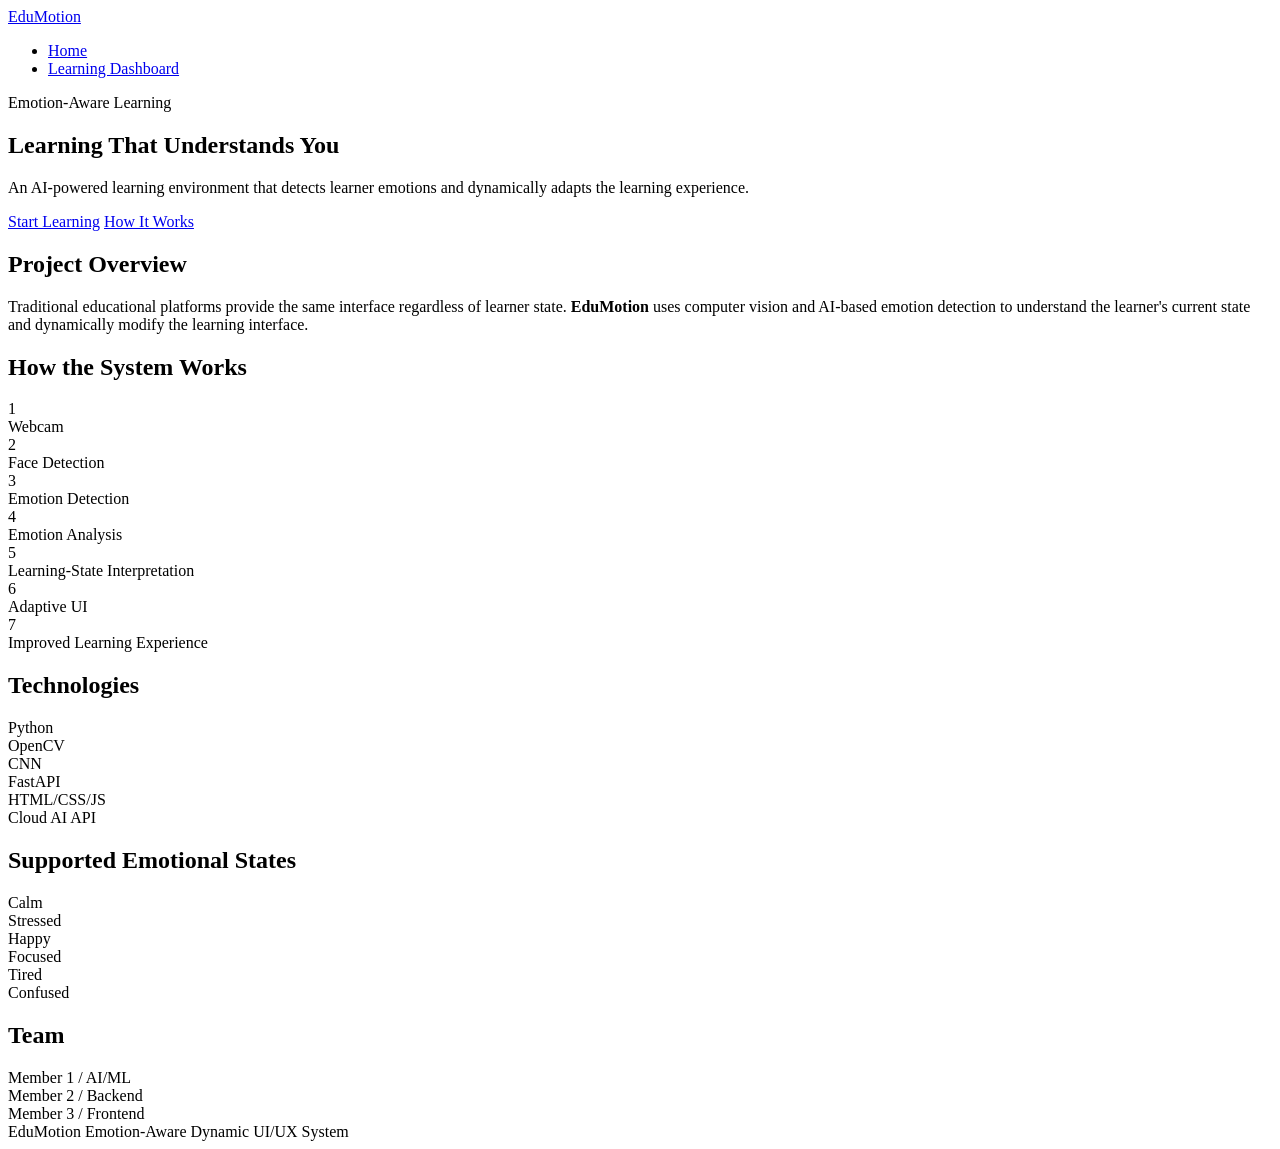
==== frontend/templates/index.html @ c5717729 "first commit" ====
<!DOCTYPE html>
<html lang="en">
<head>
    <meta charset="UTF-8">
    <meta name="viewport" content="width=device-width, initial-scale=1.0">
    <title>EduMotion - Emotion-Aware Learning Platform</title>
    <link rel="stylesheet" href="/static/css/home.css">
    <link rel="preconnect" href="https://fonts.googleapis.com">
    <link rel="preconnect" href="https://fonts.gstatic.com" crossorigin>
    <link href="https://fonts.googleapis.com/css2?family=Inter:wght@400;500;600;700&family=DM+Sans:wght@400;500;600&display=swap" rel="stylesheet">
</head>
<body>
    <header>
        <nav class="navbar">
            <div class="navbar-left">
                <a href="#" class="navbar-logo">EduMotion</a>
            </div>
            <ul class="navbar-nav">
                <li><a href="#home" class="nav-link">Home</a></li>
                <li><a href="/learning" class="nav-link">Learning Dashboard</a></li>
            </ul>
            <div class="navbar-right">
                <span class="emotion-label">Emotion-Aware Learning</span>
            </div>
        </nav>
    </header>

    <main class="home-page">
        <section class="hero">
            <div class="hero-content">
                <h1 class="hero-title">Learning That Understands You</h1>
                <p class="hero-subtitle">An AI-powered learning environment that detects learner emotions and dynamically adapts the learning experience.</p>
                <div class="hero-buttons">
                    <a href="/learning" class="btn-primary btn">Start Learning</a>
                    <a href="#how-it-works" class="btn-secondary btn">How It Works</a>
                </div>
            </div>
        </section>

        <section class="project-explanation" id="how-it-works">
            <div class="section-header">
                <h2>Project Overview</h2>
            </div>
            <div class="explanation-text">
                <p>Traditional educational platforms provide the same interface regardless of learner state. <strong>EduMotion</strong> uses computer vision and AI-based emotion detection to understand the learner's current state and dynamically modify the learning interface.</p>
            </div>
        </section>

        <section class="pipeline-visual">
            <div class="section-header">
                <h2>How the System Works</h2>
            </div>
            <div class="pipeline-steps">
                <div class="pipeline-step">
                    <div class="step-number">1</div>
                    <div class="step-label">Webcam</div>
                </div>
                <div class="pipeline-step">
                    <div class="step-number">2</div>
                    <div class="step-label">Face Detection</div>
                </div>
                <div class="pipeline-step">
                    <div class="step-number">3</div>
                    <div class="step-label">Emotion Detection</div>
                </div>
                <div class="pipeline-step">
                    <div class="step-number">4</div>
                    <div class="step-label">Emotion Analysis</div>
                </div>
                <div class="pipeline-step">
                    <div class="step-number">5</div>
                    <div class="step-label">Learning-State Interpretation</div>
                </div>
                <div class="pipeline-step">
                    <div class="step-number">6</div>
                    <div class="step-label">Adaptive UI</div>
                </div>
                <div class="pipeline-step">
                    <div class="step-number">7</div>
                    <div class="step-label">Improved Learning Experience</div>
                </div>
            </div>
        </section>

        <section class="technology">
            <div class="section-header">
                <h2>Technologies</h2>
            </div>
            <div class="tech-cards">
                <div class="tech-card"><span>Python</span></div>
                <div class="tech-card"><span>OpenCV</span></div>
                <div class="tech-card"><span>CNN</span></div>
                <div class="tech-card"><span>FastAPI</span></div>
                <div class="tech-card"><span>HTML/CSS/JS</span></div>
                <div class="tech-card"><span>Cloud AI API</span></div>
            </div>
        </section>

        <section class="emotional-states">
            <div class="section-header">
                <h2>Supported Emotional States</h2>
            </div>
            <div class="emotion-states-grid">
                <div class="emotion-state calm">Calm</div>
                <div class="emotion-state stressed">Stressed</div>
                <div class="emotion-state happy">Happy</div>
                <div class="emotion-state focused">Focused</div>
                <div class="emotion-state tired">Tired</div>
                <div class="emotion-state confused">Confused</div>
            </div>
        </section>

        <section class="team-section">
            <div class="section-header">
                <h2>Team</h2>
            </div>
            <div class="team-members">
                <div class="team-member" data-name="Member 1" data-role="AI/ML">Member 1 / AI/ML</div>
                <div class="team-member" data-name="Member 2" data-role="Backend">Member 2 / Backend</div>
                <div class="team-member" data-name="Member 3" data-role="Frontend">Member 3 / Frontend</div>
            </div>
        </section>
    </main>

    <footer>
        <div class="footer-content">
            <span>EduMotion</span>
            <span>Emotion-Aware Dynamic UI/UX System</span>
        </div>
    </footer>

    <script type="module" src="/static/js/app.js"></script>
</body>
</html>
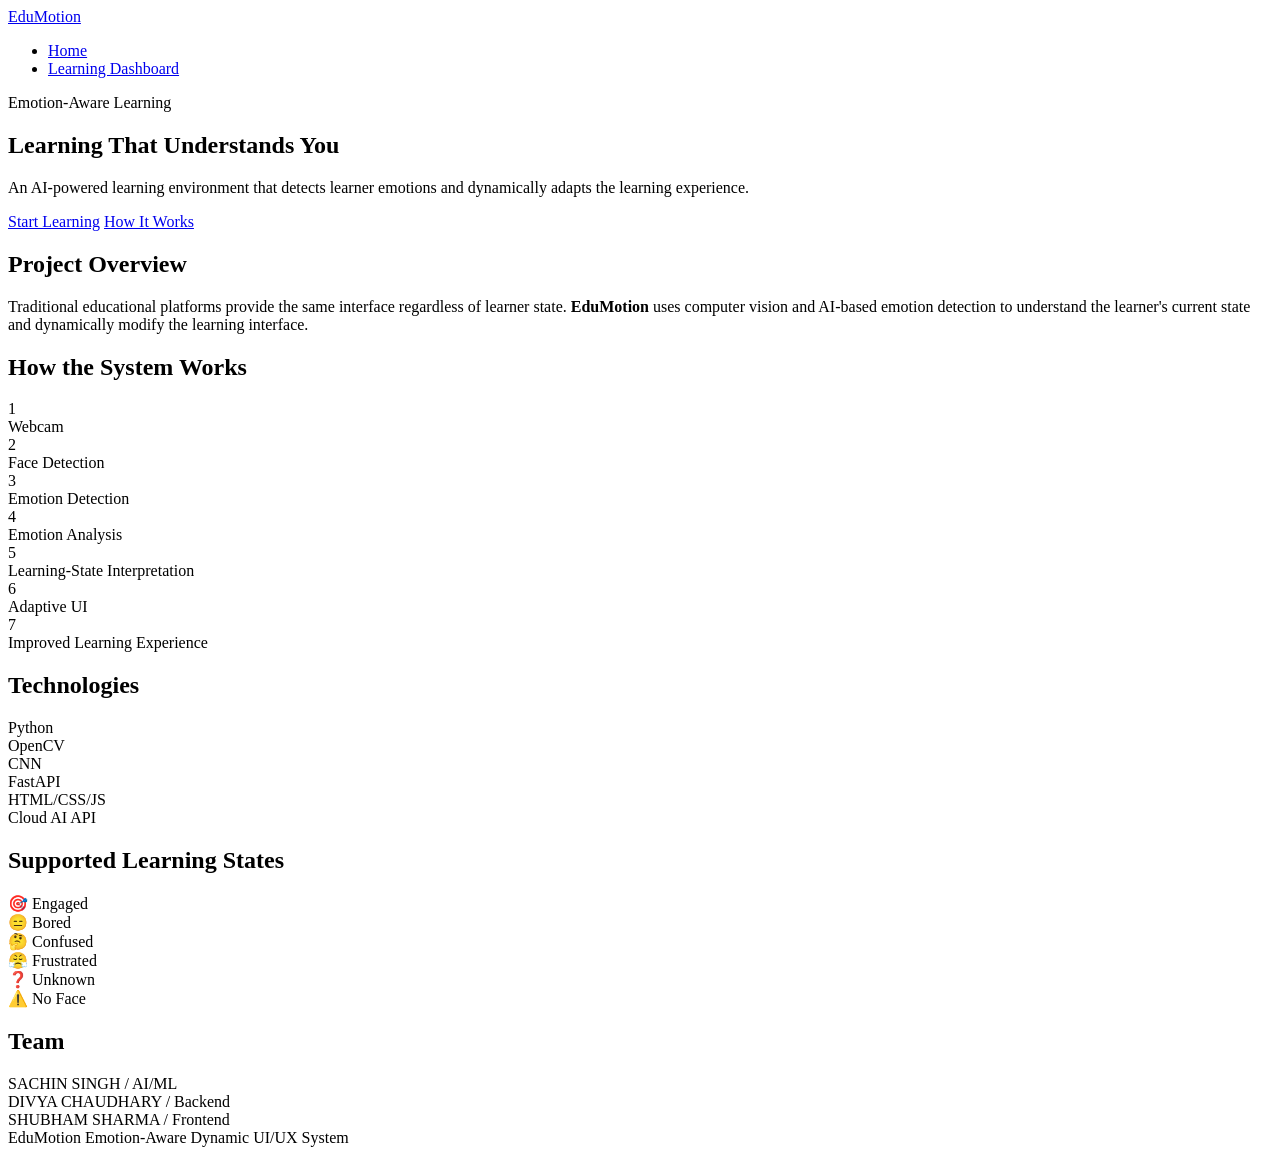
==== commit 3dd37d0f: "Updated" ====
--- a/frontend/templates/index.html
+++ b/frontend/templates/index.html
@@ -98,15 +98,15 @@
 
         <section class="emotional-states">
             <div class="section-header">
-                <h2>Supported Emotional States</h2>
+                <h2>Supported Learning States</h2>
             </div>
             <div class="emotion-states-grid">
-                <div class="emotion-state calm">Calm</div>
-                <div class="emotion-state stressed">Stressed</div>
-                <div class="emotion-state happy">Happy</div>
-                <div class="emotion-state focused">Focused</div>
-                <div class="emotion-state tired">Tired</div>
-                <div class="emotion-state confused">Confused</div>
+                <div class="emotion-state engaged">🎯 Engaged</div>
+                <div class="emotion-state bored">😑 Bored</div>
+                <div class="emotion-state confused">🤔 Confused</div>
+                <div class="emotion-state frustrated">😤 Frustrated</div>
+                <div class="emotion-state unknown">❓ Unknown</div>
+                <div class="emotion-state noface">⚠️ No Face</div>
             </div>
         </section>
 
@@ -115,9 +115,9 @@
                 <h2>Team</h2>
             </div>
             <div class="team-members">
-                <div class="team-member" data-name="Member 1" data-role="AI/ML">Member 1 / AI/ML</div>
-                <div class="team-member" data-name="Member 2" data-role="Backend">Member 2 / Backend</div>
-                <div class="team-member" data-name="Member 3" data-role="Frontend">Member 3 / Frontend</div>
+                <div class="team-member" data-name="SACHIN SINGH" data-role="AI/ML">SACHIN SINGH / AI/ML</div>
+                <div class="team-member" data-name="DIVYA CHAUDHARY" data-role="Backend">DIVYA CHAUDHARY / Backend</div>
+                <div class="team-member" data-name="SHUBHAM SHARMA" data-role="Frontend">SHUBHAM SHARMA / Frontend</div>
             </div>
         </section>
     </main>
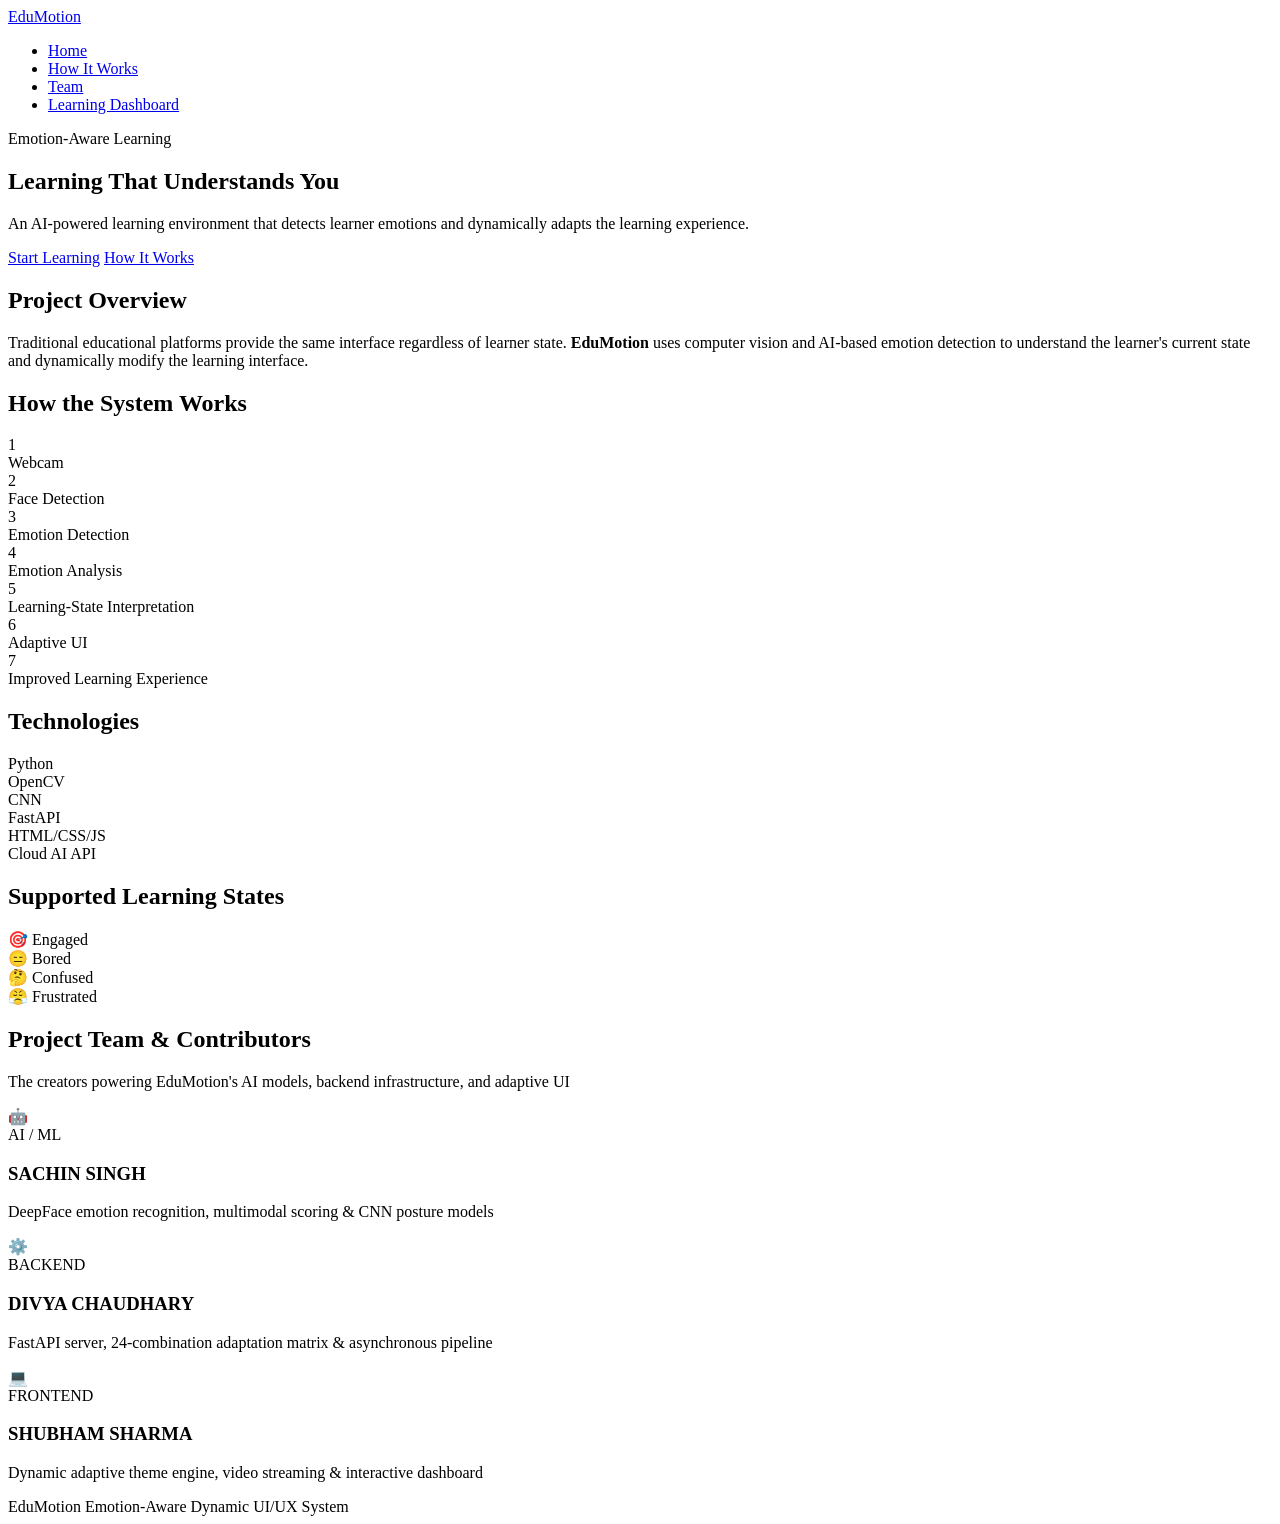
==== commit 33940394: "Final Submission" ====
--- a/frontend/templates/index.html
+++ b/frontend/templates/index.html
@@ -16,7 +16,9 @@
                 <a href="#" class="navbar-logo">EduMotion</a>
             </div>
             <ul class="navbar-nav">
-                <li><a href="#home" class="nav-link">Home</a></li>
+                <li><a href="#" class="nav-link">Home</a></li>
+                <li><a href="#how-it-works" class="nav-link">How It Works</a></li>
+                <li><a href="#team" class="nav-link">Team</a></li>
                 <li><a href="/learning" class="nav-link">Learning Dashboard</a></li>
             </ul>
             <div class="navbar-right">
@@ -105,19 +107,47 @@
                 <div class="emotion-state bored">😑 Bored</div>
                 <div class="emotion-state confused">🤔 Confused</div>
                 <div class="emotion-state frustrated">😤 Frustrated</div>
-                <div class="emotion-state unknown">❓ Unknown</div>
-                <div class="emotion-state noface">⚠️ No Face</div>
             </div>
         </section>
 
-        <section class="team-section">
+        <section class="team-section" id="team">
             <div class="section-header">
-                <h2>Team</h2>
+                <h2>Project Team & Contributors</h2>
+                <p class="section-subtitle">The creators powering EduMotion's AI models, backend infrastructure, and adaptive UI</p>
             </div>
-            <div class="team-members">
-                <div class="team-member" data-name="SACHIN SINGH" data-role="AI/ML">SACHIN SINGH / AI/ML</div>
-                <div class="team-member" data-name="DIVYA CHAUDHARY" data-role="Backend">DIVYA CHAUDHARY / Backend</div>
-                <div class="team-member" data-name="SHUBHAM SHARMA" data-role="Frontend">SHUBHAM SHARMA / Frontend</div>
+            <div class="team-grid">
+                <div class="team-card ai-card">
+                    <div class="team-avatar-wrapper ai-glow">
+                        <div class="team-avatar">🤖</div>
+                    </div>
+                    <div class="team-details">
+                        <span class="team-role ai-role">AI / ML</span>
+                        <h3 class="team-name">SACHIN SINGH</h3>
+                        <p class="team-role-desc">DeepFace emotion recognition, multimodal scoring & CNN posture models</p>
+                    </div>
+                </div>
+
+                <div class="team-card backend-card">
+                    <div class="team-avatar-wrapper backend-glow">
+                        <div class="team-avatar">⚙️</div>
+                    </div>
+                    <div class="team-details">
+                        <span class="team-role backend-role">BACKEND</span>
+                        <h3 class="team-name">DIVYA CHAUDHARY</h3>
+                        <p class="team-role-desc">FastAPI server, 24-combination adaptation matrix & asynchronous pipeline</p>
+                    </div>
+                </div>
+
+                <div class="team-card frontend-card">
+                    <div class="team-avatar-wrapper frontend-glow">
+                        <div class="team-avatar">💻</div>
+                    </div>
+                    <div class="team-details">
+                        <span class="team-role frontend-role">FRONTEND</span>
+                        <h3 class="team-name">SHUBHAM SHARMA</h3>
+                        <p class="team-role-desc">Dynamic adaptive theme engine, video streaming & interactive dashboard</p>
+                    </div>
+                </div>
             </div>
         </section>
     </main>
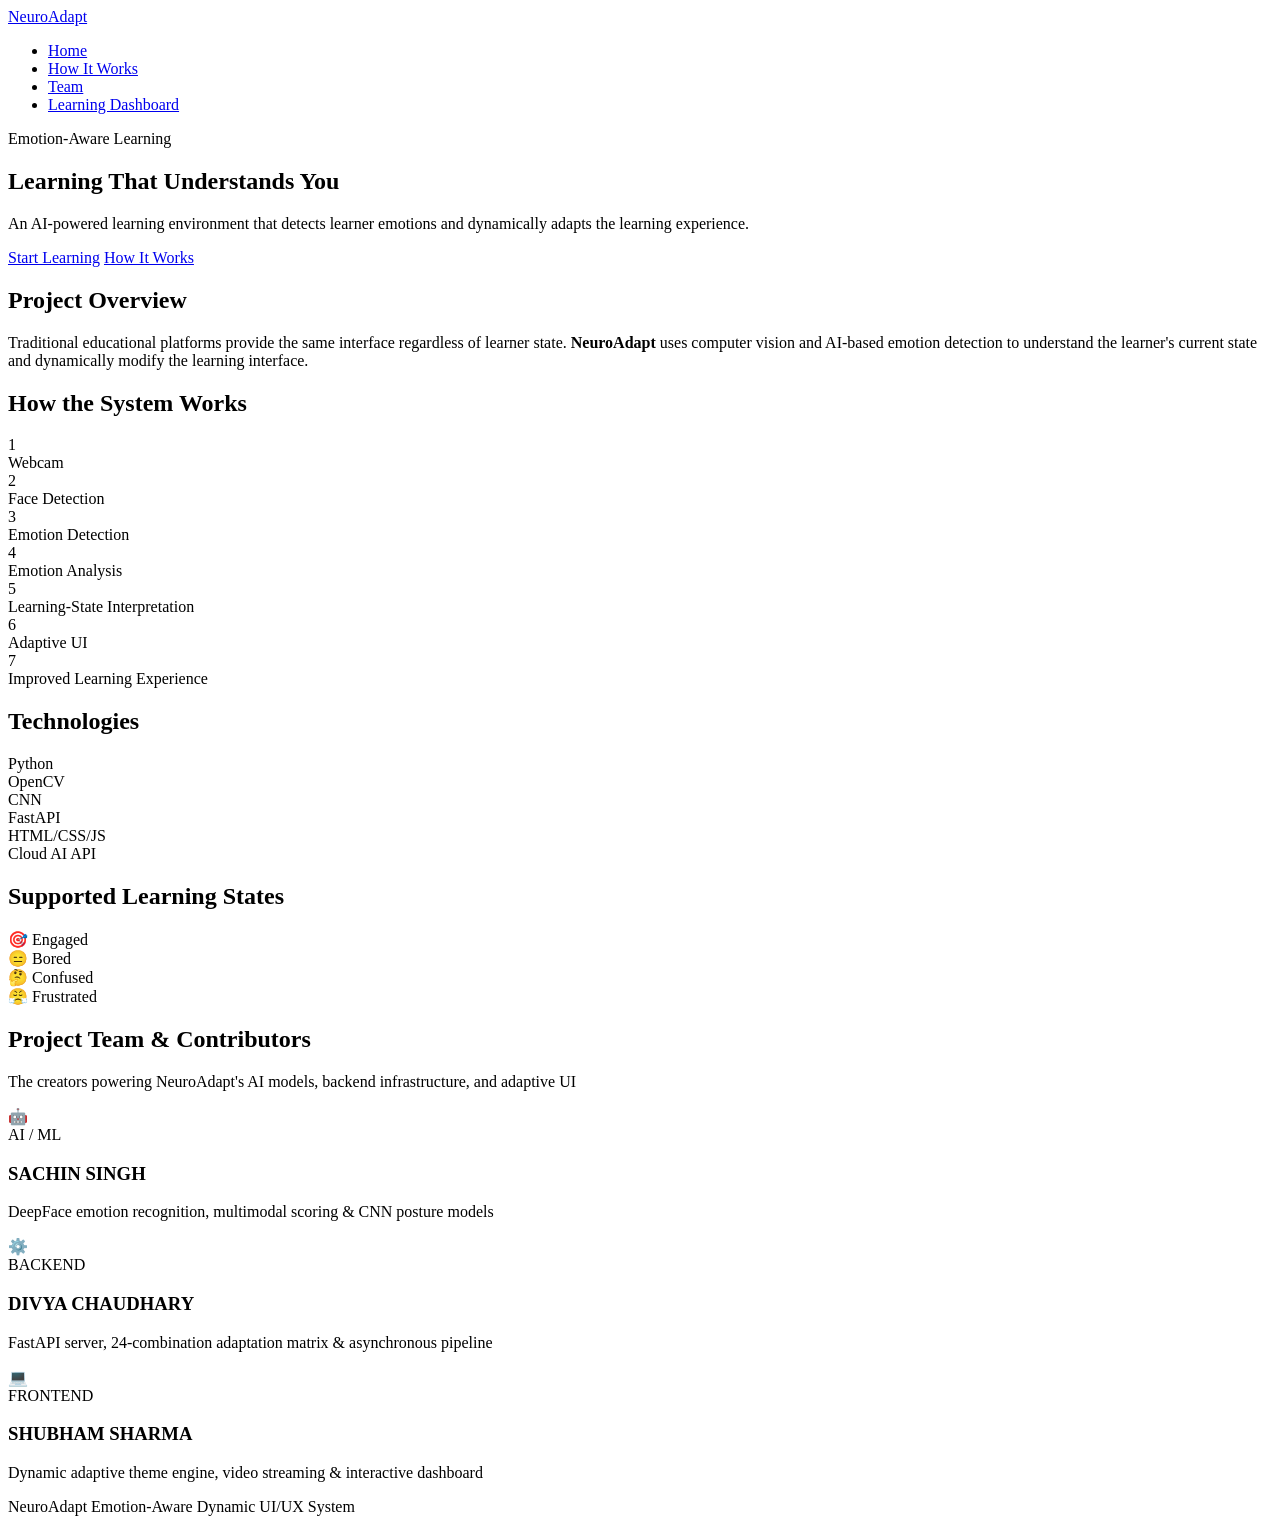
==== commit 448100a5: "Refactor: rename project to NeuroAdapt across codebase and docs" ====
--- a/frontend/templates/index.html
+++ b/frontend/templates/index.html
@@ -3,7 +3,7 @@
 <head>
     <meta charset="UTF-8">
     <meta name="viewport" content="width=device-width, initial-scale=1.0">
-    <title>EduMotion - Emotion-Aware Learning Platform</title>
+    <title>NeuroAdapt - Emotion-Aware Learning Platform</title>
     <link rel="stylesheet" href="/static/css/home.css">
     <link rel="preconnect" href="https://fonts.googleapis.com">
     <link rel="preconnect" href="https://fonts.gstatic.com" crossorigin>
@@ -13,7 +13,7 @@
     <header>
         <nav class="navbar">
             <div class="navbar-left">
-                <a href="#" class="navbar-logo">EduMotion</a>
+                <a href="#" class="navbar-logo">NeuroAdapt</a>
             </div>
             <ul class="navbar-nav">
                 <li><a href="#" class="nav-link">Home</a></li>
@@ -44,7 +44,7 @@
                 <h2>Project Overview</h2>
             </div>
             <div class="explanation-text">
-                <p>Traditional educational platforms provide the same interface regardless of learner state. <strong>EduMotion</strong> uses computer vision and AI-based emotion detection to understand the learner's current state and dynamically modify the learning interface.</p>
+                <p>Traditional educational platforms provide the same interface regardless of learner state. <strong>NeuroAdapt</strong> uses computer vision and AI-based emotion detection to understand the learner's current state and dynamically modify the learning interface.</p>
             </div>
         </section>
 
@@ -113,7 +113,7 @@
         <section class="team-section" id="team">
             <div class="section-header">
                 <h2>Project Team & Contributors</h2>
-                <p class="section-subtitle">The creators powering EduMotion's AI models, backend infrastructure, and adaptive UI</p>
+                <p class="section-subtitle">The creators powering NeuroAdapt's AI models, backend infrastructure, and adaptive UI</p>
             </div>
             <div class="team-grid">
                 <div class="team-card ai-card">
@@ -154,7 +154,7 @@
 
     <footer>
         <div class="footer-content">
-            <span>EduMotion</span>
+            <span>NeuroAdapt</span>
             <span>Emotion-Aware Dynamic UI/UX System</span>
         </div>
     </footer>
